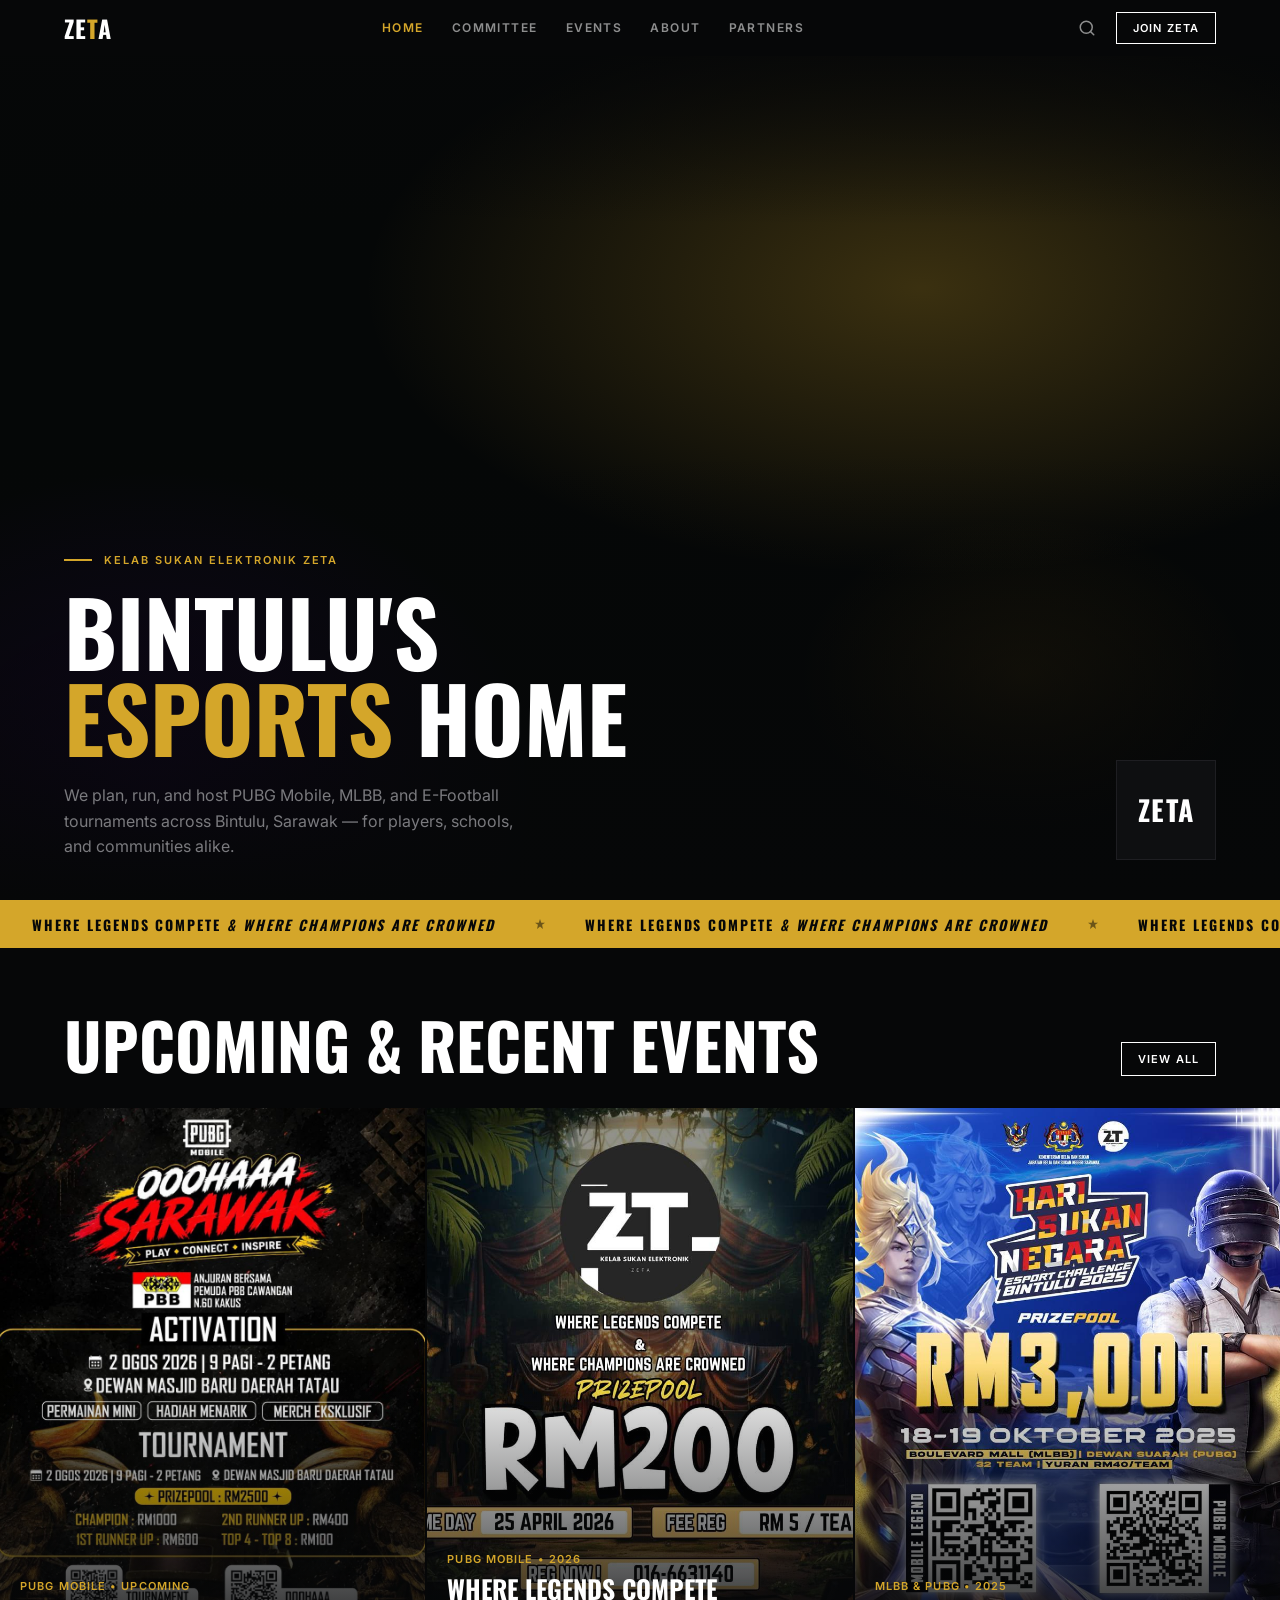
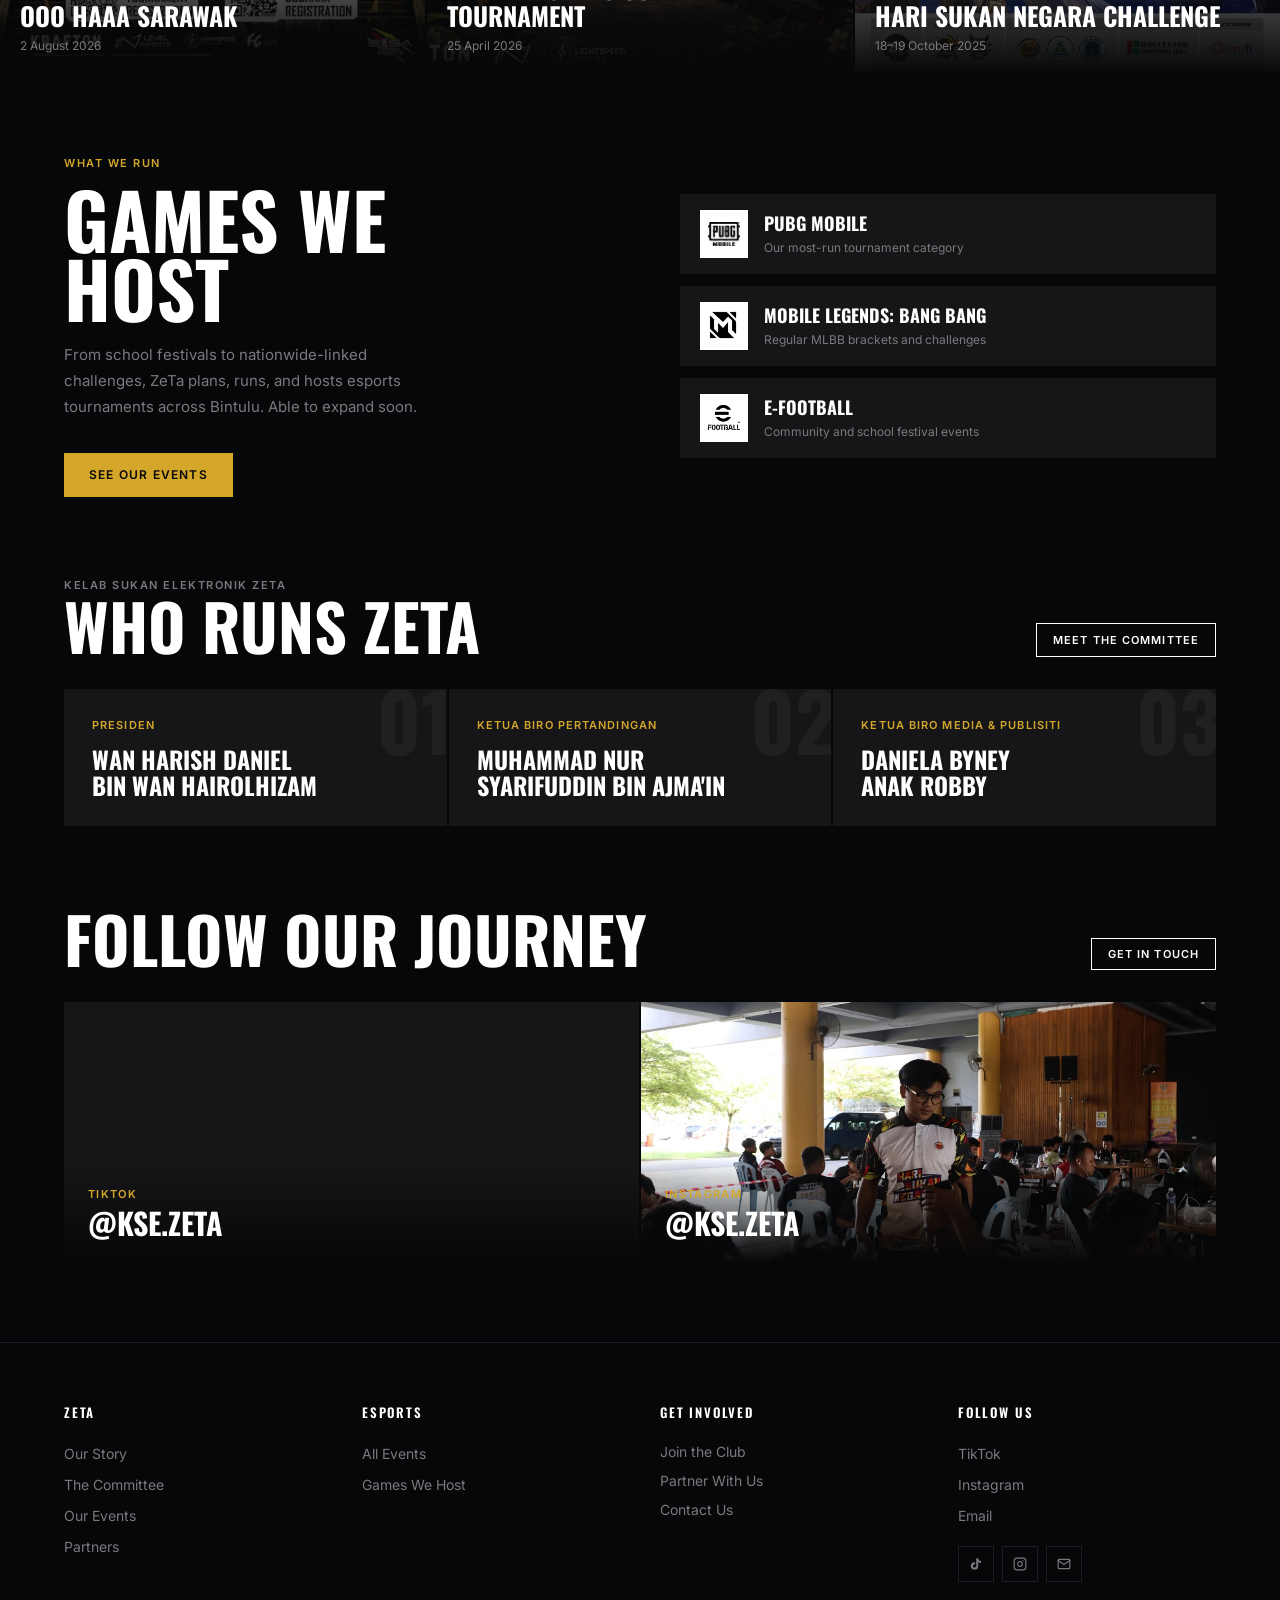
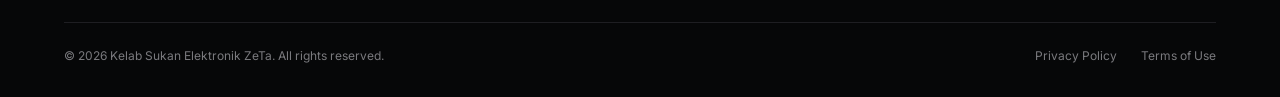
==== index.html @ 59dc7697 "Initial commit: ZeTa Esport static site" ====
<!DOCTYPE html>
<html lang="en">
<head>
  <meta charset="UTF-8">
  <meta name="viewport" content="width=device-width, initial-scale=1.0">
  <title>ZeTa Esport — Kelab Sukan Elektronik ZeTa</title>
  <meta name="description" content="Kelab Sukan Elektronik ZeTa (KSE ZeTa) — a Bintulu, Sarawak esports club organizing PUBG Mobile, MLBB, and E-Football tournaments for youth across the region.">
  <link rel="preconnect" href="https://fonts.googleapis.com">
  <link rel="preconnect" href="https://fonts.gstatic.com" crossorigin>
  <link href="https://fonts.googleapis.com/css2?family=Oswald:wght@400;500;600;700&family=Inter:wght@400;500;600&display=swap" rel="stylesheet">
  <link rel="stylesheet" href="css/global.css">
  <link rel="stylesheet" href="css/home.css">
  <link rel="icon" type="image/svg+xml" href="assets/favicon.svg">
</head>
<body>

  <!-- Mobile navigation -->
  <nav class="mobile-menu" aria-label="Mobile navigation">
    <a href="index.html">Home</a>
    <a href="committee.html">Committee</a>
    <a href="events.html">Events</a>
    <a href="about.html">About</a>
    <a href="partners.html">Partners</a>
  </nav>

  <!-- Navbar -->
  <header class="navbar" role="banner">
    <a href="index.html" class="navbar__logo">Ze<span class="accent">T</span>a</a>
    <nav class="navbar__nav" aria-label="Main navigation">
      <a href="index.html" class="active">Home</a>
      <a href="committee.html">Committee</a>
      <a href="events.html">Events</a>
      <a href="about.html">About</a>
      <a href="partners.html">Partners</a>
    </nav>
    <div class="navbar__actions">
      <button class="navbar__icon-btn" aria-label="Search">
        <svg width="18" height="18" viewBox="0 0 24 24" fill="none" stroke="currentColor" stroke-width="2" stroke-linecap="round" stroke-linejoin="round">
          <circle cx="11" cy="11" r="8"/><path d="m21 21-4.35-4.35"/>
        </svg>
      </button>
      <button type="button" class="btn btn-outline btn-sm js-contact-trigger">Join ZeTa</button>
    </div>
    <button class="navbar__burger" aria-label="Open menu" aria-expanded="false">
      <span></span><span></span><span></span>
    </button>
  </header>

  <main>

    <!-- ====== HERO ====== -->
    <section class="hero" aria-label="Hero">
      <video class="hero__bg-video" src="assets/Download.mp4" autoplay muted loop playsinline></video>
      <div class="hero__bg"></div>
      <div class="hero__overlay"></div>
      <div class="hero__content">
        <p class="hero__eyebrow">Kelab Sukan Elektronik ZeTa</p>
        <h1 class="hero__title">Bintulu's<br><span class="accent">Esports</span> Home</h1>
        <p class="hero__tagline">We plan, run, and host PUBG Mobile, MLBB, and E-Football tournaments across Bintulu, Sarawak &mdash; for players, schools, and communities alike.</p>
      </div>
      <div class="hero__badge">
        <span class="hero__badge-logo">Ze<span class="accent">T</span>a</span>
      </div>
    </section>

    <!-- ====== TICKER ====== -->
    <div class="ticker" role="marquee" aria-label="Club slogan">
      <div class="ticker__track-wrap">
        <div class="ticker__track">
          <span class="ticker__item">Where Legends Compete <span class="ticker__accent">&amp; Where Champions Are Crowned</span></span>
          <span class="ticker__sep" aria-hidden="true"><svg width="10" height="10" viewBox="0 0 12 12" fill="currentColor"><polygon points="6,0 7.5,4.5 12,4.5 8.5,7 9.5,12 6,9 2.5,12 3.5,7 0,4.5 4.5,4.5"/></svg></span>
          <span class="ticker__item">Where Legends Compete <span class="ticker__accent">&amp; Where Champions Are Crowned</span></span>
          <span class="ticker__sep" aria-hidden="true"><svg width="10" height="10" viewBox="0 0 12 12" fill="currentColor"><polygon points="6,0 7.5,4.5 12,4.5 8.5,7 9.5,12 6,9 2.5,12 3.5,7 0,4.5 4.5,4.5"/></svg></span>
          <span class="ticker__item">Where Legends Compete <span class="ticker__accent">&amp; Where Champions Are Crowned</span></span>
          <span class="ticker__sep" aria-hidden="true"><svg width="10" height="10" viewBox="0 0 12 12" fill="currentColor"><polygon points="6,0 7.5,4.5 12,4.5 8.5,7 9.5,12 6,9 2.5,12 3.5,7 0,4.5 4.5,4.5"/></svg></span>
          <span class="ticker__item">Where Legends Compete <span class="ticker__accent">&amp; Where Champions Are Crowned</span></span>
          <span class="ticker__sep" aria-hidden="true"><svg width="10" height="10" viewBox="0 0 12 12" fill="currentColor"><polygon points="6,0 7.5,4.5 12,4.5 8.5,7 9.5,12 6,9 2.5,12 3.5,7 0,4.5 4.5,4.5"/></svg></span>
        </div>
      </div>
    </div>

    <!-- ====== UPCOMING & RECENT EVENTS ====== -->
    <section class="events-spotlight" aria-labelledby="events-spotlight-heading">
      <div class="events-spotlight__header">
        <h2 class="heading-lg reveal" id="events-spotlight-heading">Upcoming &amp; Recent Events</h2>
        <a href="events.html" class="btn btn-outline btn-sm reveal" data-delay="0.1">View All</a>
      </div>
      <div class="events-spotlight__grid">

        <a class="event-spot-card" href="events.html#event-ooohaaa-sarawak">
          <div class="event-spot-card__bg" style="background-image: url('assets/poster-ooohaaa-sarawak.jpeg');"></div>
          <div class="event-spot-card__gradient"></div>
          <div class="event-spot-card__info">
            <p class="event-spot-card__tag">PUBG Mobile &bull; Upcoming</p>
            <p class="event-spot-card__title">OOO HAAA Sarawak</p>
            <p class="event-spot-card__date">2 August 2026</p>
          </div>
        </a>

        <a class="event-spot-card" href="events.html#event-pubg-2026-tournament">
          <div class="event-spot-card__bg" style="background-image: url('assets/poster-pubg-2026-tournament.jpeg');"></div>
          <div class="event-spot-card__gradient"></div>
          <div class="event-spot-card__info">
            <p class="event-spot-card__tag">PUBG Mobile &bull; 2026</p>
            <p class="event-spot-card__title">Where Legends Compete Tournament</p>
            <p class="event-spot-card__date">25 April 2026</p>
          </div>
        </a>

        <a class="event-spot-card" href="events.html#event-hari-sukan-negara-challenge">
          <div class="event-spot-card__bg" style="background-image: url('assets/poster-hari-sukan-negara-challenge.jpeg');"></div>
          <div class="event-spot-card__gradient"></div>
          <div class="event-spot-card__info">
            <p class="event-spot-card__tag">MLBB &amp; PUBG &bull; 2025</p>
            <p class="event-spot-card__title">Hari Sukan Negara Challenge</p>
            <p class="event-spot-card__date">18&ndash;19 October 2025</p>
          </div>
        </a>

      </div>
    </section>

    <!-- ====== GAMES WE HOST ====== -->
    <section class="games-section" aria-labelledby="games-heading">
      <div class="games-section__inner">
        <div>
          <p class="games-section__eyebrow reveal">What We Run</p>
          <h2 class="games-section__title reveal" id="games-heading" data-delay="0.1">Games We<br>Host</h2>
          <p class="games-section__desc reveal" data-delay="0.2">From school festivals to nationwide-linked challenges, ZeTa plans, runs, and hosts esports tournaments across Bintulu. Able to expand soon.</p>
          <a href="events.html" class="btn btn-gold reveal" data-delay="0.3">See Our Events</a>
        </div>
        <div class="games-section__cards reveal" data-delay="0.1">
          <div class="game-card">
            <div class="game-card__badge"><img class="game-card__badge-icon" src="assets/PUBG.png" alt="PUBG Mobile icon"></div>
            <div>
              <p class="game-card__name">PUBG Mobile</p>
              <p class="game-card__note">Our most-run tournament category</p>
            </div>
          </div>
          <div class="game-card">
            <div class="game-card__badge"><img class="game-card__badge-icon" src="assets/MLBB icon.png" alt="Mobile Legends: Bang Bang icon"></div>
            <div>
              <p class="game-card__name">Mobile Legends: Bang Bang</p>
              <p class="game-card__note">Regular MLBB brackets and challenges</p>
            </div>
          </div>
          <div class="game-card">
            <div class="game-card__badge"><img class="game-card__badge-icon" src="assets/E football icon.png" alt="E-Football icon"></div>
            <div>
              <p class="game-card__name">E-Football</p>
              <p class="game-card__note">Community and school festival events</p>
            </div>
          </div>
        </div>
      </div>
    </section>

    <!-- ====== COMMITTEE SPOTLIGHT ====== -->
    <section class="committee-spotlight" aria-labelledby="committee-spotlight-heading">
      <div class="committee-spotlight__header">
        <div>
          <p class="label reveal">Kelab Sukan Elektronik ZeTa</p>
          <h2 class="heading-lg reveal" id="committee-spotlight-heading" data-delay="0.1">Who Runs ZeTa</h2>
        </div>
        <a href="committee.html" class="btn btn-outline btn-sm reveal" data-delay="0.2">Meet the Committee</a>
      </div>
      <div class="committee-spotlight__grid">

        <div class="leader-card reveal">
          <span class="leader-card__ghost" aria-hidden="true">01</span>
          <p class="leader-card__role">Presiden</p>
          <p class="leader-card__name">Wan Harish Daniel<br>Bin Wan Hairolhizam</p>
        </div>

        <div class="leader-card reveal" data-delay="0.1">
          <span class="leader-card__ghost" aria-hidden="true">02</span>
          <p class="leader-card__role">Ketua Biro Pertandingan</p>
          <p class="leader-card__name">Muhammad Nur<br>Syarifuddin Bin Ajma'in</p>
        </div>

        <div class="leader-card reveal" data-delay="0.2">
          <span class="leader-card__ghost" aria-hidden="true">03</span>
          <p class="leader-card__role">Ketua Biro Media &amp; Publisiti</p>
          <p class="leader-card__name">Daniela Byney<br>Anak Robby</p>
        </div>

      </div>
    </section>

    <!-- ====== FOLLOW OUR JOURNEY ====== -->
    <section class="journey" aria-labelledby="journey-heading">
      <div class="journey__header">
        <h2 class="heading-lg reveal" id="journey-heading">Follow Our Journey</h2>
        <button type="button" class="btn btn-outline btn-sm reveal js-contact-trigger" data-delay="0.1">Get In Touch</button>
      </div>
      <div class="journey__grid">

        <a class="journey-card reveal" href="https://www.tiktok.com/@kse.zeta" target="_blank" rel="noopener">
          <video class="journey-card__bg" src="assets/Naruto Jago Community vid.mp4" autoplay muted loop playsinline></video>
          <div class="journey-card__info">
            <p class="journey-card__platform">TikTok</p>
            <p class="journey-card__handle">@kse.zeta</p>
          </div>
        </a>

        <a class="journey-card reveal" data-delay="0.1" href="https://www.instagram.com/kse.zeta/" target="_blank" rel="noopener">
          <div class="journey-card__bg" style="background-image: url('assets/HariSukanNegara.jpeg');"></div>
          <div class="journey-card__info">
            <p class="journey-card__platform">Instagram</p>
            <p class="journey-card__handle">@kse.zeta</p>
          </div>
        </a>

      </div>
    </section>

  </main>

  <!-- ====== FOOTER ====== -->
  <footer class="footer" role="contentinfo">
    <div class="footer__grid">
      <div class="footer__col">
        <p class="footer__col-title">ZeTa</p>
        <nav class="footer__links" aria-label="About ZeTa">
          <a href="about.html">Our Story</a>
          <a href="committee.html">The Committee</a>
          <a href="events.html">Our Events</a>
          <a href="partners.html">Partners</a>
        </nav>
      </div>
      <div class="footer__col">
        <p class="footer__col-title">Esports</p>
        <nav class="footer__links" aria-label="Esports">
          <a href="events.html">All Events</a>
          <a href="index.html#games-heading">Games We Host</a>
        </nav>
      </div>
      <div class="footer__col">
        <p class="footer__col-title">Get Involved</p>
        <nav class="footer__links" aria-label="Get involved">
          <button type="button" class="js-contact-trigger">Join the Club</button>
          <a href="partners.html">Partner With Us</a>
          <button type="button" class="js-contact-trigger">Contact Us</button>
        </nav>
      </div>
      <div class="footer__col">
        <p class="footer__col-title">Follow Us</p>
        <nav class="footer__links" aria-label="Social media">
          <a href="https://www.tiktok.com/@kse.zeta" target="_blank" rel="noopener">TikTok</a>
          <a href="https://www.instagram.com/kse.zeta/" target="_blank" rel="noopener">Instagram</a>
          <a href="https://mail.google.com/mail/?view=cm&amp;fs=1&amp;to=kelabsukanelektronikzeta@gmail.com" target="_blank" rel="noopener">Email</a>
        </nav>
        <div class="footer__social">
          <a href="https://www.tiktok.com/@kse.zeta" target="_blank" rel="noopener" aria-label="TikTok">
            <svg width="14" height="14" viewBox="0 0 24 24" fill="currentColor">
              <path d="M19.59 6.69a4.83 4.83 0 0 1-3.77-4.25V2h-3.45v13.67a2.89 2.89 0 0 1-2.88 2.5 2.89 2.89 0 0 1-2.89-2.89 2.89 2.89 0 0 1 2.89-2.89c.28 0 .54.04.79.1V9.01a6.33 6.33 0 0 0-.79-.05 6.34 6.34 0 0 0-6.34 6.34 6.34 6.34 0 0 0 6.34 6.34 6.34 6.34 0 0 0 6.33-6.34V8.69a8.27 8.27 0 0 0 4.83 1.56V6.79a4.84 4.84 0 0 1-1.06-.1z"/>
            </svg>
          </a>
          <a href="https://www.instagram.com/kse.zeta/" target="_blank" rel="noopener" aria-label="Instagram">
            <svg width="14" height="14" viewBox="0 0 24 24" fill="none" stroke="currentColor" stroke-width="2" stroke-linecap="round" stroke-linejoin="round">
              <rect x="2" y="2" width="20" height="20" rx="5"/><path d="M16 11.37A4 4 0 1 1 12.63 8 4 4 0 0 1 16 11.37z"/><line x1="17.5" y1="6.5" x2="17.51" y2="6.5"/>
            </svg>
          </a>
          <a href="https://mail.google.com/mail/?view=cm&amp;fs=1&amp;to=kelabsukanelektronikzeta@gmail.com" target="_blank" rel="noopener" aria-label="Email">
            <svg width="14" height="14" viewBox="0 0 24 24" fill="none" stroke="currentColor" stroke-width="2" stroke-linecap="round" stroke-linejoin="round">
              <rect x="2" y="4" width="20" height="16" rx="2"/><path d="m22 6-10 7L2 6"/>
            </svg>
          </a>
        </div>
      </div>
    </div>
    <div class="footer__bottom">
      <p class="footer__copy">&copy; <span id="footer-year"></span> Kelab Sukan Elektronik ZeTa. All rights reserved.</p>
      <nav class="footer__legal" aria-label="Legal">
        <a href="privacy-policy.html">Privacy Policy</a>
        <a href="terms-of-use.html">Terms of Use</a>
      </nav>
    </div>
  </footer>

  <!-- ====== CONTACT MODAL ====== -->
  <div class="contact-modal" id="contact-modal" aria-hidden="true">
    <div class="contact-modal__backdrop" data-contact-close></div>
    <div class="contact-modal__card" role="dialog" aria-modal="true" aria-labelledby="contact-modal-title">
      <button type="button" class="contact-modal__close" aria-label="Close" data-contact-close>&times;</button>
      <p class="label" id="contact-modal-title">Get In Touch</p>
      <h3 class="contact-modal__heading">Reach ZeTa Through</h3>
      <div class="contact-modal__options">
        <a class="contact-modal__option" href="https://www.instagram.com/kse.zeta/" target="_blank" rel="noopener">
          <span class="contact-modal__option-icon">
            <svg width="18" height="18" viewBox="0 0 24 24" fill="none" stroke="currentColor" stroke-width="2" stroke-linecap="round" stroke-linejoin="round"><rect x="2" y="2" width="20" height="20" rx="5"/><path d="M16 11.37A4 4 0 1 1 12.63 8 4 4 0 0 1 16 11.37z"/><line x1="17.5" y1="6.5" x2="17.51" y2="6.5"/></svg>
          </span>
          <span class="contact-modal__option-label">Instagram</span>
        </a>
        <a class="contact-modal__option" href="https://mail.google.com/mail/?view=cm&amp;fs=1&amp;to=kelabsukanelektronikzeta@gmail.com" target="_blank" rel="noopener">
          <span class="contact-modal__option-icon">
            <svg width="18" height="18" viewBox="0 0 24 24" fill="none" stroke="currentColor" stroke-width="2" stroke-linecap="round" stroke-linejoin="round"><rect x="2" y="4" width="20" height="16" rx="2"/><path d="m22 6-10 7L2 6"/></svg>
          </span>
          <span class="contact-modal__option-label">Gmail</span>
        </a>
        <a class="contact-modal__option" href="https://www.tiktok.com/@kse.zeta" target="_blank" rel="noopener">
          <span class="contact-modal__option-icon">
            <svg width="18" height="18" viewBox="0 0 24 24" fill="currentColor"><path d="M19.59 6.69a4.83 4.83 0 0 1-3.77-4.25V2h-3.45v13.67a2.89 2.89 0 0 1-2.88 2.5 2.89 2.89 0 0 1-2.89-2.89 2.89 2.89 0 0 1 2.89-2.89c.28 0 .54.04.79.1V9.01a6.33 6.33 0 0 0-.79-.05 6.34 6.34 0 0 0-6.34 6.34 6.34 6.34 0 0 0 6.34 6.34 6.34 6.34 0 0 0 6.33-6.34V8.69a8.27 8.27 0 0 0 4.83 1.56V6.79a4.84 4.84 0 0 1-1.06-.1z"/></svg>
          </span>
          <span class="contact-modal__option-label">TikTok</span>
        </a>
      </div>
    </div>
  </div>

  <script>
    document.getElementById('footer-year').textContent = new Date().getFullYear();
  </script>
  <script src="js/main.js"></script>
</body>
</html>
---- css/global.css ----
:root {
  --bg:      #060708;
  --surface: #0E0F11;
  --card:    #161618;
  --border:  #1E1E22;
  --gold:    #D4A62A;
  --gold-dark: #B8871E;
  --white:   #FFFFFF;
  --text:    #E8E8E8;
  --muted:   #7A7A7E;
  --nav-h:   5.6rem;
  --px:      clamp(2rem, 5vw, 8rem);
  --max-w:   160rem;
  --font-heading: 'Oswald', 'Arial Narrow', sans-serif;
  --font-body:    'Inter', Arial, sans-serif;
}

*, *::before, *::after { box-sizing: border-box; margin: 0; padding: 0; }

html {
  font-size: 10px;
  scroll-behavior: smooth;
  scrollbar-width: thin;
  scrollbar-color: var(--gold) var(--surface);
}

/* ── Scrollbar ── */
::-webkit-scrollbar { width: 1rem; height: 1rem; }
::-webkit-scrollbar-track { background: var(--surface); }
::-webkit-scrollbar-thumb {
  background: var(--gold);
  border: 3px solid var(--surface);
}
::-webkit-scrollbar-thumb:hover { background: var(--gold-dark); }
::-webkit-scrollbar-corner { background: var(--surface); }

body {
  background: var(--bg);
  color: var(--text);
  font-family: var(--font-body);
  font-size: 1.6rem;
  line-height: 1.5;
  -webkit-font-smoothing: antialiased;
  -moz-osx-font-smoothing: grayscale;
}

img, video {
  display: block;
  max-width: 100%;
  -webkit-user-select: none;
  user-select: none;
  -webkit-user-drag: none;
  -webkit-touch-callout: none;
}
a { color: inherit; text-decoration: none; }
ul, ol { list-style: none; }
button { cursor: pointer; border: none; background: none; font-family: inherit; color: inherit; }
svg { display: block; }

.container {
  width: 100%;
  max-width: var(--max-w);
  margin: 0 auto;
  padding: 0 var(--px);
}

/* ── Typography ── */
.heading-xl {
  font-family: var(--font-heading);
  font-weight: 700;
  font-size: clamp(5rem, 11vw, 14rem);
  line-height: 0.9;
  text-transform: uppercase;
  letter-spacing: -0.01em;
  color: var(--white);
}
.heading-lg {
  font-family: var(--font-heading);
  font-weight: 700;
  font-size: clamp(3.2rem, 5.5vw, 6.4rem);
  line-height: 1;
  text-transform: uppercase;
  color: var(--white);
}
.heading-md {
  font-family: var(--font-heading);
  font-weight: 600;
  font-size: clamp(2.4rem, 3.5vw, 4rem);
  line-height: 1.1;
  text-transform: uppercase;
  color: var(--white);
}
.label {
  font-size: 1.1rem;
  font-weight: 600;
  letter-spacing: 0.14em;
  text-transform: uppercase;
  color: var(--muted);
}
.body-text {
  font-size: 1.5rem;
  line-height: 1.75;
  color: var(--muted);
}

/* ── Buttons ── */
.btn {
  display: inline-flex;
  align-items: center;
  gap: 0.8rem;
  padding: 1.2rem 2.4rem;
  font-family: var(--font-body);
  font-weight: 600;
  font-size: 1.2rem;
  letter-spacing: 0.1em;
  text-transform: uppercase;
  cursor: pointer;
  transition: background 0.2s, color 0.2s, border-color 0.2s;
  white-space: nowrap;
  border: 1px solid transparent;
}
.btn-gold {
  background: var(--gold);
  color: var(--bg);
  border-color: var(--gold);
}
.btn-gold:hover { background: var(--gold-dark); border-color: var(--gold-dark); }
.btn-outline {
  background: transparent;
  color: var(--white);
  border-color: var(--white);
}
.btn-outline:hover { background: var(--white); color: var(--bg); }
.btn-sm { padding: 0.8rem 1.6rem; font-size: 1.1rem; }

/* ── Navbar ── */
.navbar {
  position: fixed;
  top: 0; left: 0; right: 0;
  height: var(--nav-h);
  z-index: 1000;
  background: var(--bg);
  display: flex;
  align-items: center;
  padding: 0 var(--px);
  gap: 3.2rem;
  transition: border-bottom 0.3s;
}
.navbar.scrolled { border-bottom: 1px solid var(--border); }

.navbar__logo {
  font-family: var(--font-heading);
  font-weight: 700;
  font-size: 2.4rem;
  text-transform: uppercase;
  letter-spacing: 0.04em;
  color: var(--white);
  flex-shrink: 0;
}
.navbar__logo .accent { color: var(--gold); }

.navbar__nav {
  display: flex;
  align-items: center;
  gap: 2.8rem;
  margin: 0 auto;
}
.navbar__nav a {
  font-size: 1.2rem;
  font-weight: 600;
  letter-spacing: 0.12em;
  text-transform: uppercase;
  color: var(--text);
  opacity: 0.6;
  transition: opacity 0.2s, color 0.2s;
}
.navbar__nav a:hover,
.navbar__nav a.active { opacity: 1; color: var(--gold); }

.navbar__actions {
  display: flex;
  align-items: center;
  gap: 1.6rem;
  flex-shrink: 0;
}
.navbar__icon-btn {
  display: flex;
  align-items: center;
  justify-content: center;
  color: var(--text);
  opacity: 0.6;
  transition: opacity 0.2s;
  padding: 0.4rem;
}
.navbar__icon-btn:hover { opacity: 1; }

.navbar__burger {
  display: none;
  flex-direction: column;
  gap: 0.5rem;
  padding: 0.4rem;
  margin-left: auto;
}
.navbar__burger span {
  display: block;
  width: 2.2rem;
  height: 2px;
  background: var(--white);
  transition: transform 0.3s, opacity 0.3s;
}
.navbar__burger.open span:nth-child(1) { transform: translateY(7px) rotate(45deg); }
.navbar__burger.open span:nth-child(2) { opacity: 0; }
.navbar__burger.open span:nth-child(3) { transform: translateY(-7px) rotate(-45deg); }

/* Mobile menu */
.mobile-menu {
  display: none;
  position: fixed;
  top: var(--nav-h); left: 0; right: 0; bottom: 0;
  background: var(--bg);
  z-index: 999;
  padding: 4rem var(--px);
  flex-direction: column;
  overflow-y: auto;
}
.mobile-menu.open { display: flex; }
.mobile-menu a {
  font-family: var(--font-heading);
  font-weight: 700;
  font-size: 3.6rem;
  text-transform: uppercase;
  color: var(--white);
  border-bottom: 1px solid var(--border);
  padding: 2rem 0;
  transition: color 0.2s;
}
.mobile-menu a:hover { color: var(--gold); }

/* ── Footer ── */
.footer {
  background: var(--bg);
  border-top: 1px solid var(--border);
  padding: 6rem var(--px) 3.2rem;
}
.footer__grid {
  display: grid;
  grid-template-columns: repeat(4, 1fr);
  gap: 4rem;
  margin-bottom: 4rem;
}
.footer__col-title {
  font-family: var(--font-heading);
  font-weight: 600;
  font-size: 1.3rem;
  letter-spacing: 0.14em;
  text-transform: uppercase;
  color: var(--white);
  margin-bottom: 2rem;
}
.footer__links {
  display: flex;
  flex-direction: column;
  gap: 1rem;
}
.footer__links a,
.footer__links button.js-contact-trigger {
  font-size: 1.4rem;
  color: var(--muted);
  text-align: left;
  transition: color 0.2s;
}
.footer__links a:hover,
.footer__links button.js-contact-trigger:hover { color: var(--gold); }
.footer__social {
  display: flex;
  flex-wrap: wrap;
  gap: 0.8rem;
  margin-top: 2rem;
}
.footer__social a {
  display: flex;
  align-items: center;
  justify-content: center;
  width: 3.6rem;
  height: 3.6rem;
  border: 1px solid var(--border);
  color: var(--muted);
  transition: border-color 0.2s, color 0.2s;
}
.footer__social a:hover { border-color: var(--gold); color: var(--gold); }
.footer__bottom {
  border-top: 1px solid var(--border);
  padding-top: 2.4rem;
  display: flex;
  align-items: center;
  justify-content: space-between;
  flex-wrap: wrap;
  gap: 1.6rem;
}
.footer__copy { font-size: 1.2rem; color: var(--muted); }
.footer__legal { display: flex; gap: 2.4rem; }
.footer__legal a {
  font-size: 1.2rem;
  color: var(--muted);
  transition: color 0.2s;
}
.footer__legal a:hover { color: var(--text); }

/* ── Contact modal ── */
.contact-modal {
  position: fixed;
  inset: 0;
  z-index: 2000;
  display: flex;
  align-items: center;
  justify-content: center;
  opacity: 0;
  pointer-events: none;
  transition: opacity 0.25s ease;
}
.contact-modal.open { opacity: 1; pointer-events: auto; }
.contact-modal__backdrop {
  position: absolute;
  inset: 0;
  background: rgba(6, 7, 8, 0.85);
}
.contact-modal__card {
  position: relative;
  background: var(--card);
  border: 1px solid var(--border);
  padding: 4rem 3.2rem 3.2rem;
  width: min(44rem, 90vw);
  transform: translateY(1.6rem);
  transition: transform 0.25s ease;
}
.contact-modal.open .contact-modal__card { transform: translateY(0); }
.contact-modal__close {
  position: absolute;
  top: 1.2rem;
  right: 1.2rem;
  width: 3.6rem;
  height: 3.6rem;
  display: flex;
  align-items: center;
  justify-content: center;
  font-size: 2.6rem;
  line-height: 1;
  color: var(--muted);
  transition: color 0.2s;
}
.contact-modal__close:hover { color: var(--white); }
.contact-modal__heading {
  font-family: var(--font-heading);
  font-weight: 700;
  font-size: 2.8rem;
  text-transform: uppercase;
  color: var(--white);
  margin: 0.8rem 0 2.4rem;
}
.contact-modal__options {
  display: flex;
  flex-direction: column;
  gap: 1.2rem;
}
.contact-modal__option {
  display: flex;
  align-items: center;
  gap: 1.6rem;
  padding: 1.6rem 2rem;
  border: 1px solid var(--border);
  color: var(--text);
  transition: border-color 0.2s, color 0.2s;
}
.contact-modal__option:hover { border-color: var(--gold); color: var(--gold); }
.contact-modal__option-icon {
  display: flex;
  align-items: center;
  justify-content: center;
  width: 3.6rem;
  height: 3.6rem;
  border: 1px solid var(--border);
  flex-shrink: 0;
  color: inherit;
}
.contact-modal__option-label {
  font-family: var(--font-heading);
  font-weight: 600;
  font-size: 1.5rem;
  letter-spacing: 0.06em;
  text-transform: uppercase;
}

/* ── Poster lightbox ── */
.js-lightbox { cursor: zoom-in; }
.lightbox {
  position: fixed;
  inset: 0;
  z-index: 2100;
  display: flex;
  align-items: center;
  justify-content: center;
  opacity: 0;
  pointer-events: none;
  padding: 4rem;
  transition: opacity 0.25s ease;
}
.lightbox.open { opacity: 1; pointer-events: auto; }
.lightbox__backdrop {
  position: absolute;
  inset: 0;
  background: rgba(6, 7, 8, 0.92);
}
.lightbox__content {
  position: relative;
  max-width: 90vw;
  max-height: 90vh;
  display: flex;
}
.lightbox__image {
  max-width: 90vw;
  max-height: 90vh;
  object-fit: contain;
  display: block;
}
.lightbox__video {
  max-width: 90vw;
  max-height: 90vh;
  display: none;
}
.lightbox.lightbox--video .lightbox__image { display: none; }
.lightbox.lightbox--video .lightbox__video { display: block; }
.lightbox__close {
  position: absolute;
  top: 1.2rem;
  right: 1.2rem;
  width: 4rem;
  height: 4rem;
  display: flex;
  align-items: center;
  justify-content: center;
  font-size: 2.8rem;
  line-height: 1;
  color: var(--white);
  background: var(--bg);
  border: 1px solid var(--border);
  transition: color 0.2s, border-color 0.2s;
}
.lightbox__close:hover { color: var(--gold); border-color: var(--gold); }

/* ── Scroll reveal ── */
.reveal {
  opacity: 0;
  transform: translateY(2.4rem);
  transition: opacity 0.7s ease, transform 0.7s ease;
}
.reveal.visible { opacity: 1; transform: none; }

/* ── Utilities ── */
.section-pad { padding: 8rem 0; }

/* ── Responsive ── */
@media (max-width: 767px) {
  .navbar__nav,
  .navbar__actions .btn,
  .navbar__icon-btn { display: none; }
  .navbar__burger { display: flex; }
  .footer__grid { grid-template-columns: repeat(2, 1fr); gap: 3.2rem; }
}
---- css/home.css ----
/* ── Hero ── */
.hero {
  position: relative;
  height: 100svh;
  min-height: 56rem;
  overflow: hidden;
}
.hero__bg-video {
  position: absolute;
  inset: 0;
  width: 100%;
  height: 100%;
  object-fit: cover;
  z-index: -1;
}
.hero__bg {
  position: absolute;
  inset: 0;
  background:
    radial-gradient(ellipse 75% 55% at 72% 32%, rgba(212, 166, 42, 0.26) 0%, transparent 58%),
    radial-gradient(ellipse 55% 65% at 12% 88%, rgba(90, 0, 200, 0.16) 0%, transparent 55%),
    radial-gradient(ellipse 35% 35% at 80% 75%, rgba(180, 130, 20, 0.12) 0%, transparent 50%),
    rgba(6, 7, 8, 0.6);
  z-index: 0;
}
.hero__overlay {
  position: absolute;
  inset: 0;
  background:
    linear-gradient(to top, #060708 0%, transparent 50%),
    linear-gradient(to bottom, #060708 0%, transparent 25%);
  z-index: 1;
}
.hero__content {
  position: absolute;
  bottom: 4rem;
  left: var(--px);
  z-index: 3;
  max-width: 70rem;
  padding-right: 13rem;
}
.hero__eyebrow {
  display: flex;
  align-items: center;
  gap: 1.2rem;
  font-size: 1.1rem;
  font-weight: 600;
  letter-spacing: 0.18em;
  text-transform: uppercase;
  color: var(--gold);
  margin-bottom: 2rem;
}
.hero__eyebrow::before {
  content: '';
  display: block;
  width: 2.8rem;
  height: 2px;
  background: var(--gold);
  flex-shrink: 0;
}
.hero__title {
  font-family: var(--font-heading);
  font-weight: 700;
  font-size: clamp(4.5rem, 8vw, 9rem);
  line-height: 0.95;
  text-transform: uppercase;
  color: var(--white);
  margin-bottom: 2.4rem;
}
.hero__title .accent { color: var(--gold); }
.hero__tagline {
  font-size: 1.6rem;
  line-height: 1.6;
  color: var(--muted);
  max-width: 48rem;
}
.hero__badge {
  position: absolute;
  bottom: 4rem;
  right: var(--px);
  z-index: 2;
  display: flex;
  align-items: center;
  justify-content: center;
  width: 10rem;
  height: 10rem;
  border: 1px solid var(--border);
  background: var(--surface);
}
.hero__badge-logo {
  font-family: var(--font-heading);
  font-weight: 700;
  font-size: 2.8rem;
  text-transform: uppercase;
  color: var(--white);
  letter-spacing: 0.04em;
}

/* ── Ticker ── */
.ticker {
  background: var(--gold);
  overflow: hidden;
  height: 4.8rem;
}
.ticker__track-wrap {
  width: 100%;
  overflow: hidden;
  display: flex;
  align-items: center;
  height: 100%;
}
.ticker__track {
  display: flex;
  align-items: center;
  gap: 0;
  width: max-content;
  animation: ticker-scroll 32s linear infinite;
}
@media (prefers-reduced-motion: reduce) {
  .ticker__track { animation: none; }
}
.ticker__item {
  font-family: var(--font-heading);
  font-weight: 700;
  font-size: 1.4rem;
  letter-spacing: 0.14em;
  text-transform: uppercase;
  color: var(--bg);
  white-space: nowrap;
  padding: 0 3.2rem;
}
.ticker__accent { color: var(--bg); font-style: italic; }
.ticker__sep {
  display: flex;
  align-items: center;
  color: var(--bg);
  opacity: 0.5;
  flex-shrink: 0;
  padding: 0 0.8rem;
}
@keyframes ticker-scroll {
  0%   { transform: translateX(0); }
  100% { transform: translateX(-50%); }
}

/* ── Events spotlight ── */
.events-spotlight { padding-top: 6.4rem; }
.events-spotlight__header {
  display: flex;
  align-items: flex-end;
  justify-content: space-between;
  padding: 0 var(--px);
  margin-bottom: 3.2rem;
}
.events-spotlight__grid {
  display: grid;
  grid-template-columns: repeat(3, 1fr);
  gap: 2px;
}
.event-spot-card {
  position: relative;
  aspect-ratio: 3 / 4;
  overflow: hidden;
  background: var(--card);
  cursor: pointer;
}
.event-spot-card__bg {
  position: absolute;
  inset: 0;
  background-size: cover;
  background-position: center top;
  transition: transform 0.5s ease;
}
.event-spot-card:hover .event-spot-card__bg { transform: scale(1.05); }
.event-spot-card__gradient {
  position: absolute;
  inset: 0;
  background: linear-gradient(to top, #060708 0%, transparent 55%);
  z-index: 1;
}
.event-spot-card__info {
  position: absolute;
  bottom: 0; left: 0; right: 0;
  padding: 2.4rem 2rem 2rem;
  z-index: 2;
}
.event-spot-card__tag {
  font-size: 1.1rem;
  font-weight: 600;
  letter-spacing: 0.1em;
  text-transform: uppercase;
  color: var(--gold);
  margin-bottom: 0.8rem;
}
.event-spot-card__title {
  font-family: var(--font-heading);
  font-weight: 700;
  font-size: clamp(1.8rem, 2vw, 2.6rem);
  text-transform: uppercase;
  color: var(--white);
  line-height: 1.05;
}
.event-spot-card__date {
  font-size: 1.2rem;
  color: var(--muted);
  margin-top: 0.8rem;
}

/* ── Games we host ── */
.games-section { padding: 8rem 0; }
.games-section__inner {
  display: grid;
  grid-template-columns: 1fr 1fr;
  gap: 8rem;
  align-items: center;
  padding: 0 var(--px);
}
.games-section__eyebrow {
  font-size: 1.1rem;
  font-weight: 600;
  letter-spacing: 0.14em;
  text-transform: uppercase;
  color: var(--gold);
  margin-bottom: 1.2rem;
}
.games-section__title {
  font-family: var(--font-heading);
  font-weight: 700;
  font-size: clamp(4rem, 6vw, 8rem);
  text-transform: uppercase;
  line-height: 0.9;
  color: var(--white);
  margin-bottom: 2rem;
}
.games-section__desc {
  font-size: 1.5rem;
  line-height: 1.75;
  color: var(--muted);
  max-width: 38rem;
  margin-bottom: 3.2rem;
}
.games-section__cards { display: flex; flex-direction: column; gap: 1.2rem; }
.game-card {
  display: flex;
  align-items: center;
  gap: 1.6rem;
  background: var(--card);
  padding: 1.6rem 2rem;
  transition: background 0.2s;
}
.game-card:hover { background: #202024; }
.game-card__badge {
  width: 4.8rem;
  height: 4.8rem;
  flex-shrink: 0;
  display: flex;
  align-items: center;
  justify-content: center;
  background: var(--white);
  padding: 0.8rem;
}
.game-card__badge-icon {
  width: 100%;
  height: 100%;
  object-fit: contain;
}
.game-card__name {
  font-family: var(--font-heading);
  font-weight: 700;
  font-size: 1.8rem;
  text-transform: uppercase;
  color: var(--white);
}
.game-card__note {
  font-size: 1.2rem;
  color: var(--muted);
  margin-top: 0.2rem;
}

/* ── Committee spotlight ── */
.committee-spotlight { padding: 0 0 8rem; }
.committee-spotlight__header {
  display: flex;
  align-items: flex-end;
  justify-content: space-between;
  padding: 0 var(--px);
  margin-bottom: 3.2rem;
}
.committee-spotlight__grid {
  display: grid;
  grid-template-columns: repeat(3, 1fr);
  gap: 2px;
  padding: 0 var(--px);
}
.leader-card {
  background: var(--card);
  padding: 2.8rem;
  position: relative;
  overflow: hidden;
}
.leader-card__ghost {
  position: absolute;
  top: -1rem; right: -0.5rem;
  font-family: var(--font-heading);
  font-weight: 700;
  font-size: 8rem;
  line-height: 1;
  color: var(--white);
  opacity: 0.04;
  pointer-events: none;
  user-select: none;
}
.leader-card__role {
  font-size: 1.1rem;
  font-weight: 600;
  letter-spacing: 0.1em;
  text-transform: uppercase;
  color: var(--gold);
  margin-bottom: 1.2rem;
  position: relative;
}
.leader-card__name {
  font-family: var(--font-heading);
  font-weight: 700;
  font-size: clamp(1.8rem, 2vw, 2.4rem);
  text-transform: uppercase;
  color: var(--white);
  line-height: 1.1;
  position: relative;
}

/* ── Follow our journey ── */
.journey { padding: 0 0 8rem; }
.journey__header {
  display: flex;
  align-items: flex-end;
  justify-content: space-between;
  padding: 0 var(--px);
  margin-bottom: 3.2rem;
}
.journey__grid {
  display: grid;
  grid-template-columns: repeat(2, 1fr);
  gap: 2px;
  padding: 0 var(--px);
}
.journey-card {
  position: relative;
  overflow: hidden;
  cursor: pointer;
  background: var(--card);
  min-height: 26rem;
  display: flex;
  align-items: flex-end;
}
.journey-card__bg {
  position: absolute;
  inset: 0;
  width: 100%;
  height: 100%;
  object-fit: cover;
  background-size: cover;
  background-position: center;
  transition: transform 0.5s ease;
}
.journey-card:hover .journey-card__bg { transform: scale(1.04); }
.journey-card__info {
  position: relative;
  z-index: 2;
  padding: 2.4rem;
  background: linear-gradient(to top, #060708 0%, transparent 100%);
  width: 100%;
}
.journey-card__platform {
  font-size: 1.1rem;
  font-weight: 600;
  letter-spacing: 0.12em;
  text-transform: uppercase;
  color: var(--gold);
  margin-bottom: 0.4rem;
}
.journey-card__handle {
  font-family: var(--font-heading);
  font-weight: 700;
  font-size: clamp(2rem, 2.4vw, 3rem);
  text-transform: uppercase;
  color: var(--white);
  line-height: 1.05;
}

/* ── Responsive ── */
@media (max-width: 1023px) {
  .games-section__inner { grid-template-columns: 1fr; gap: 4rem; }
}
@media (max-width: 767px) {
  .hero__content { bottom: 12rem; padding-right: 4rem; }
  .hero__badge { width: 7rem; height: 7rem; bottom: 2rem; }
  .hero__badge-logo { font-size: 2rem; }

  .events-spotlight__grid,
  .committee-spotlight__grid {
    display: flex;
    overflow-x: auto;
    scroll-snap-type: x mandatory;
    -webkit-overflow-scrolling: touch;
    gap: 2px;
  }
  .event-spot-card { flex: 0 0 65vw; scroll-snap-align: start; aspect-ratio: 3 / 4; }
  .leader-card { flex: 0 0 75vw; scroll-snap-align: start; }
  .journey__grid { grid-template-columns: 1fr; }
}
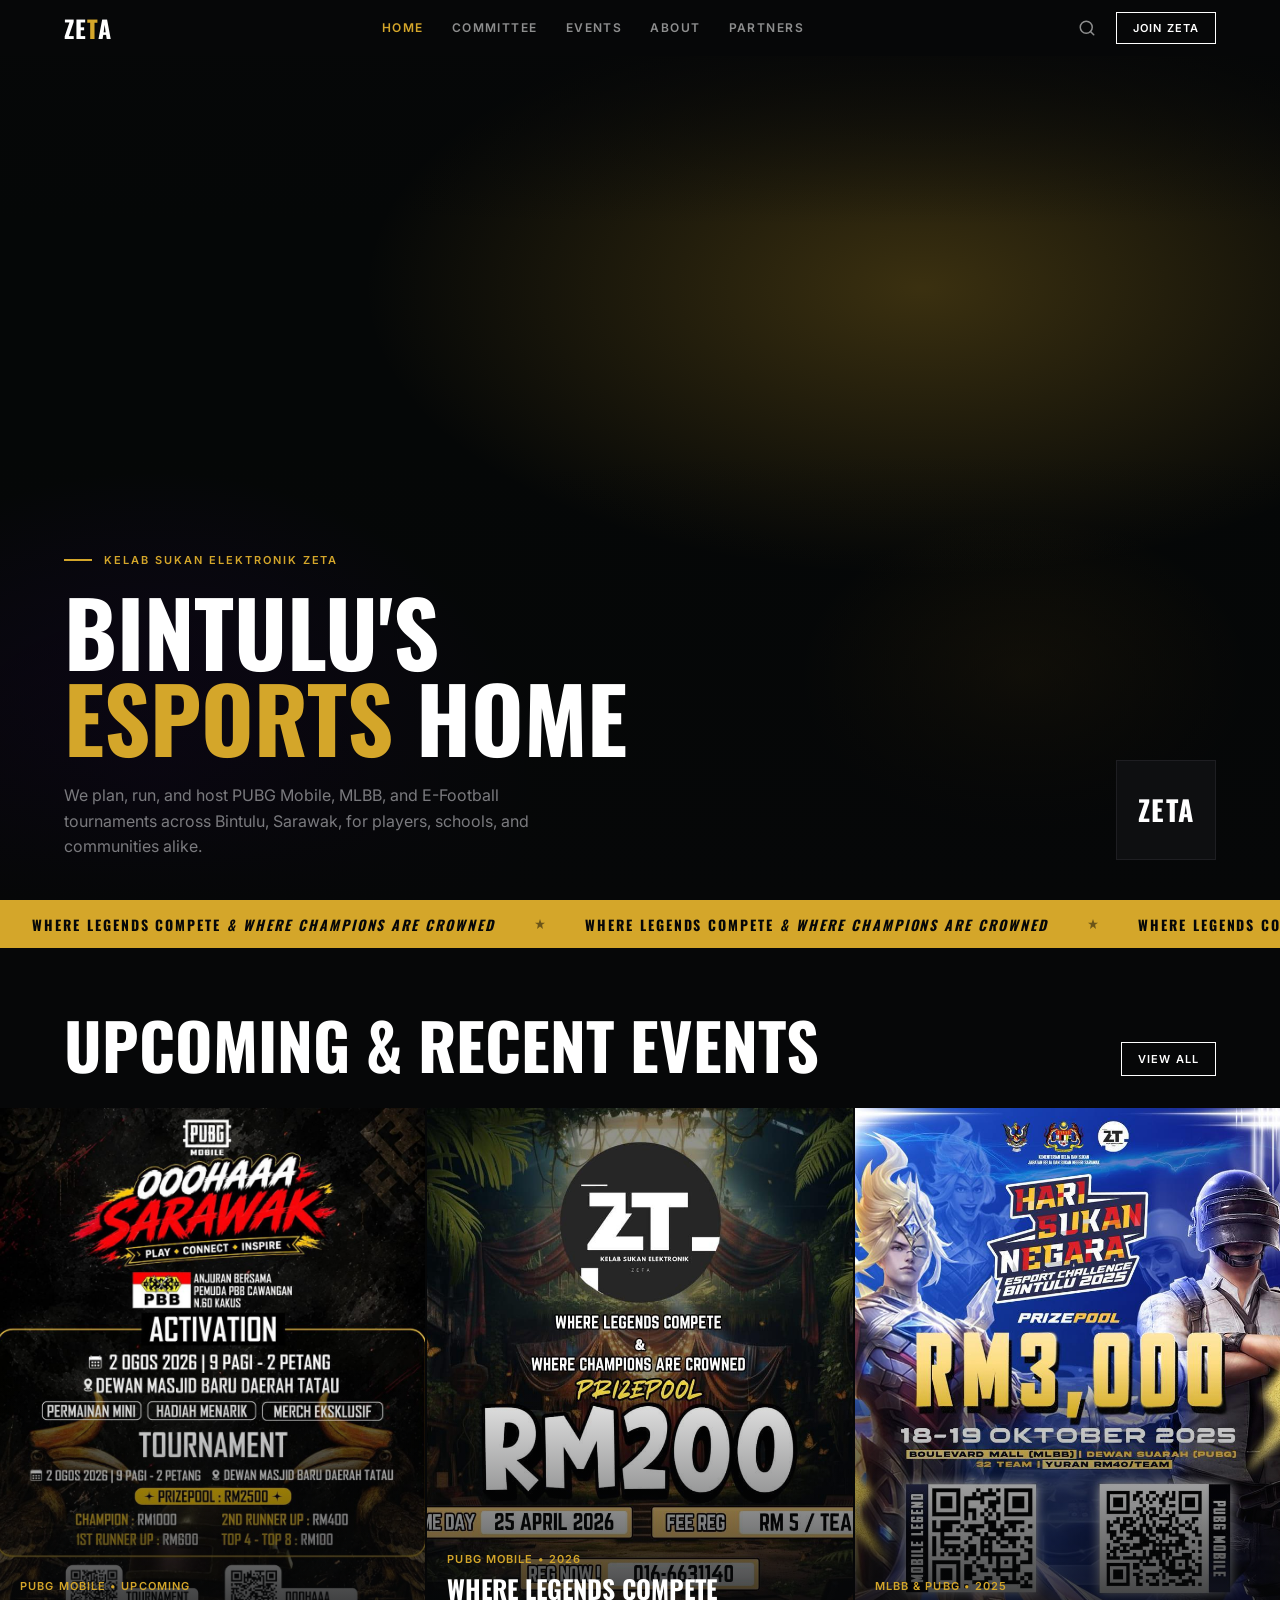
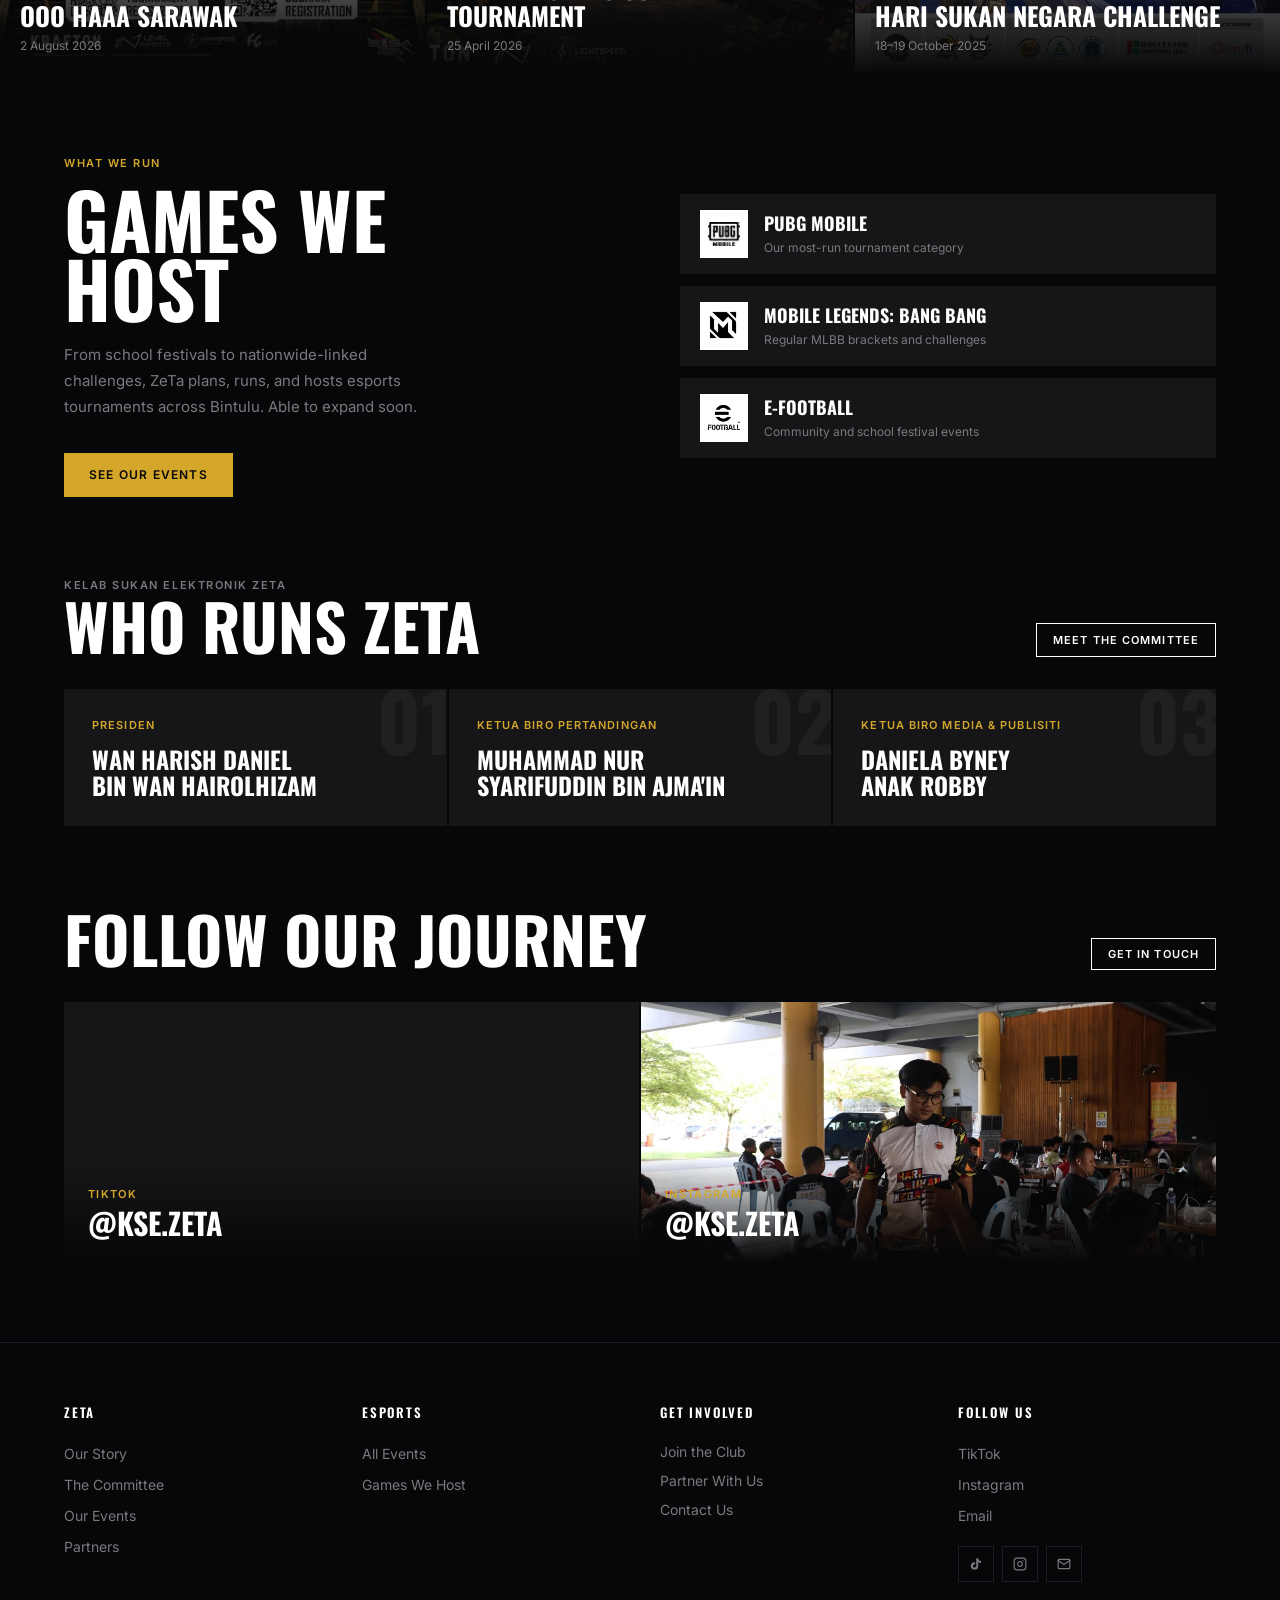
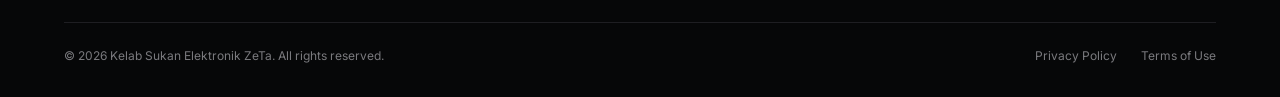
==== commit 621ef5ae: "Shrink mobile nav menu to a compact panel, remove remaining em-dashes" ====
--- a/index.html
+++ b/index.html
@@ -3,8 +3,8 @@
 <head>
   <meta charset="UTF-8">
   <meta name="viewport" content="width=device-width, initial-scale=1.0">
-  <title>ZeTa Esport — Kelab Sukan Elektronik ZeTa</title>
-  <meta name="description" content="Kelab Sukan Elektronik ZeTa (KSE ZeTa) — a Bintulu, Sarawak esports club organizing PUBG Mobile, MLBB, and E-Football tournaments for youth across the region.">
+  <title>ZeTa Esport - Kelab Sukan Elektronik ZeTa</title>
+  <meta name="description" content="Kelab Sukan Elektronik ZeTa (KSE ZeTa), a Bintulu, Sarawak esports club organizing PUBG Mobile, MLBB, and E-Football tournaments for youth across the region.">
   <link rel="preconnect" href="https://fonts.googleapis.com">
   <link rel="preconnect" href="https://fonts.gstatic.com" crossorigin>
   <link href="https://fonts.googleapis.com/css2?family=Oswald:wght@400;500;600;700&family=Inter:wght@400;500;600&display=swap" rel="stylesheet">
@@ -56,7 +56,7 @@
       <div class="hero__content">
         <p class="hero__eyebrow">Kelab Sukan Elektronik ZeTa</p>
         <h1 class="hero__title">Bintulu's<br><span class="accent">Esports</span> Home</h1>
-        <p class="hero__tagline">We plan, run, and host PUBG Mobile, MLBB, and E-Football tournaments across Bintulu, Sarawak &mdash; for players, schools, and communities alike.</p>
+        <p class="hero__tagline">We plan, run, and host PUBG Mobile, MLBB, and E-Football tournaments across Bintulu, Sarawak, for players, schools, and communities alike.</p>
       </div>
       <div class="hero__badge">
         <span class="hero__badge-logo">Ze<span class="accent">T</span>a</span>
--- a/css/global.css
+++ b/css/global.css
@@ -216,10 +216,12 @@
 .mobile-menu {
   display: none;
   position: fixed;
-  top: var(--nav-h); left: 0; right: 0; bottom: 0;
+  top: var(--nav-h); left: 0; right: 0;
+  max-height: calc(100vh - var(--nav-h));
   background: var(--bg);
+  box-shadow: 0 1rem 2rem rgba(0, 0, 0, 0.4);
   z-index: 999;
-  padding: 4rem var(--px);
+  padding: 1.5rem var(--px);
   flex-direction: column;
   overflow-y: auto;
 }
@@ -227,11 +229,11 @@
 .mobile-menu a {
   font-family: var(--font-heading);
   font-weight: 700;
-  font-size: 3.6rem;
+  font-size: 1.8rem;
   text-transform: uppercase;
   color: var(--white);
   border-bottom: 1px solid var(--border);
-  padding: 2rem 0;
+  padding: 1.2rem 0;
   transition: color 0.2s;
 }
 .mobile-menu a:hover { color: var(--gold); }
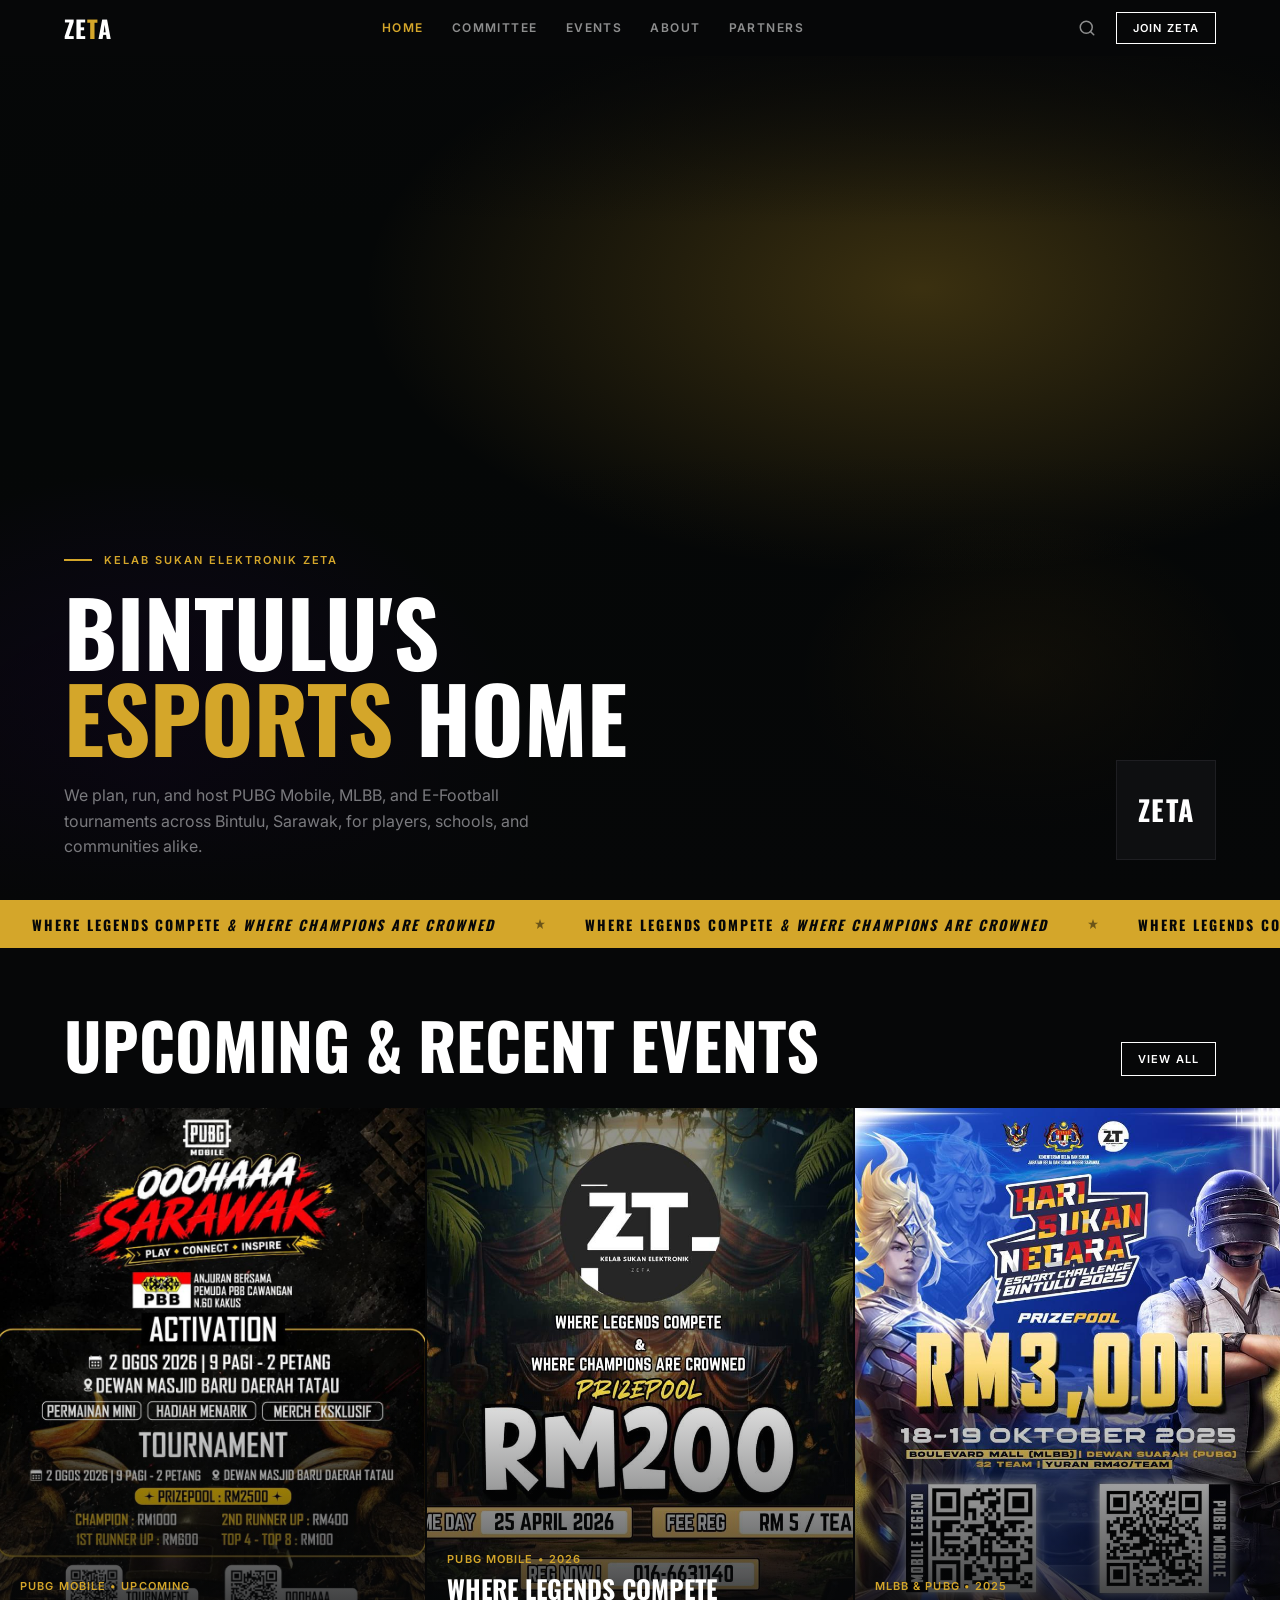
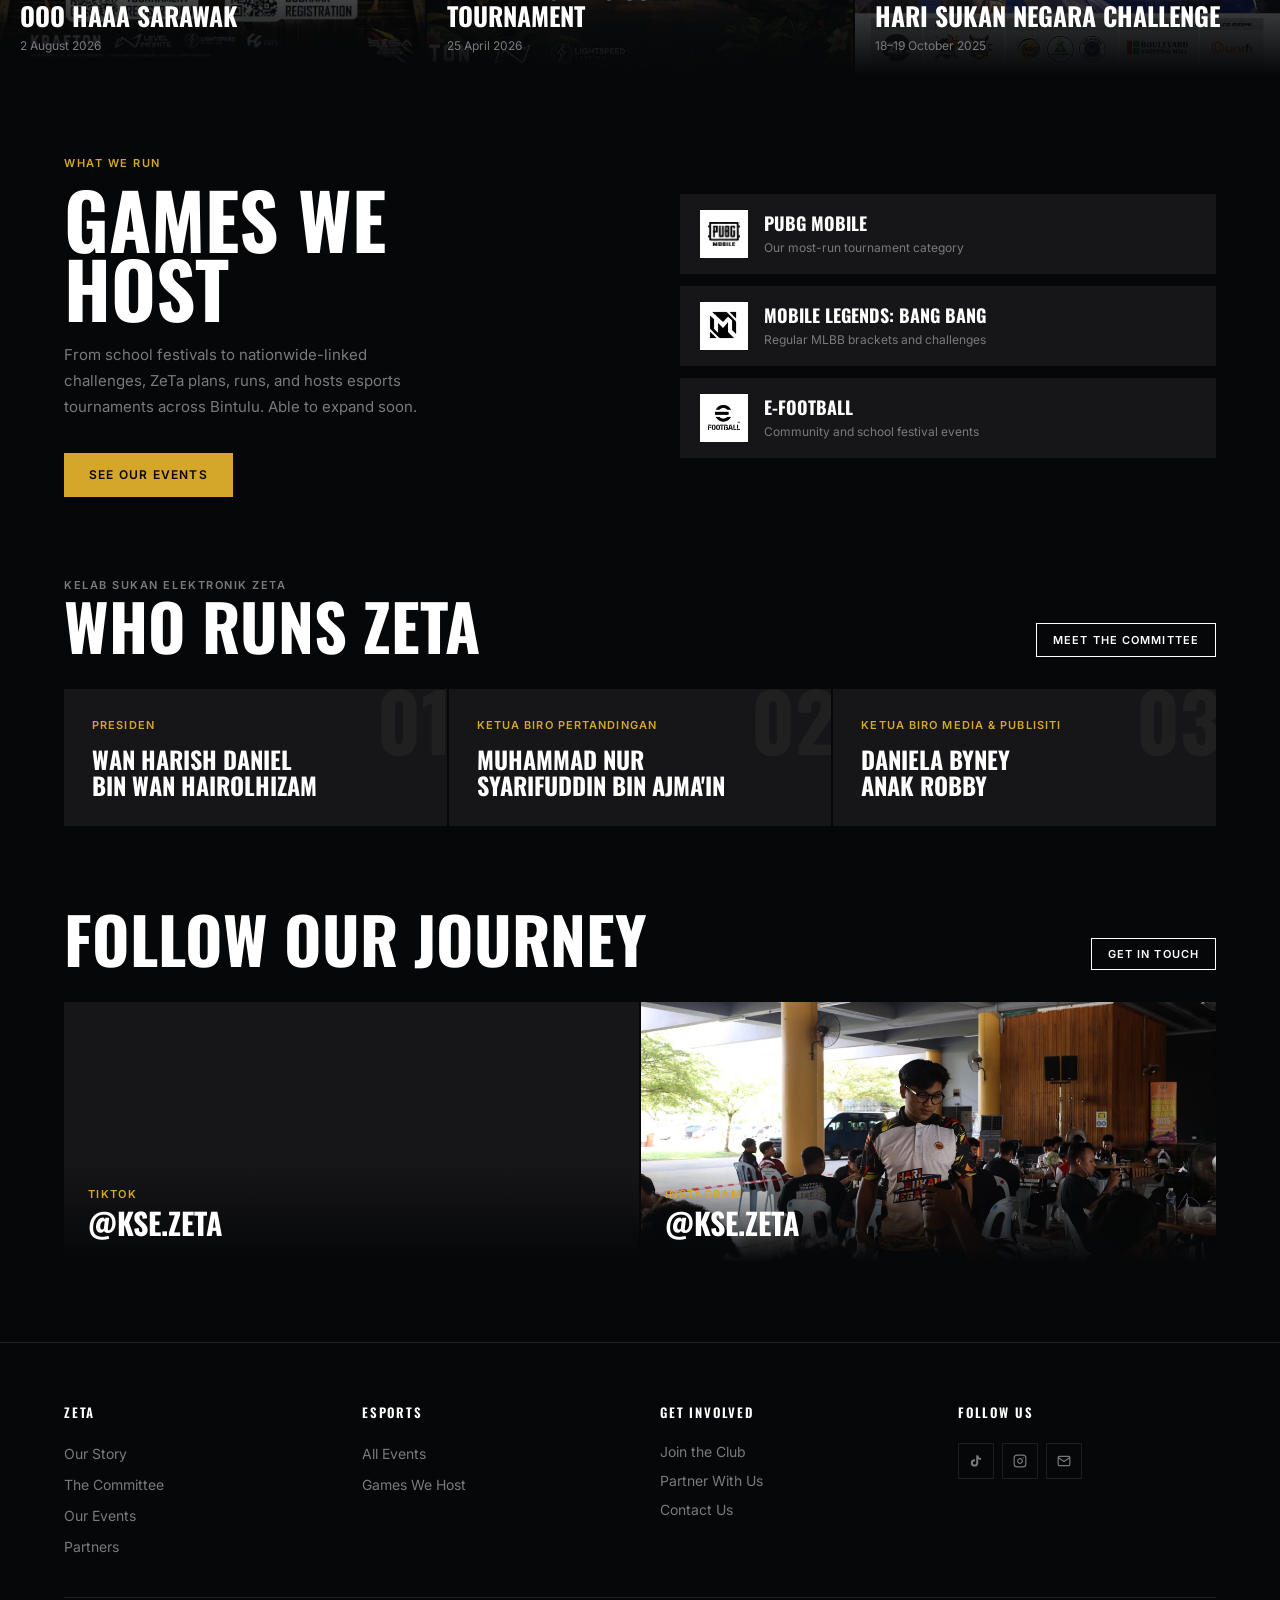
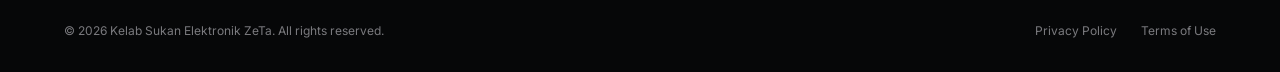
==== commit 12e439da: "Remove duplicate Follow Us text links from footer, keep icon row only" ====
--- a/index.html
+++ b/index.html
@@ -245,11 +245,6 @@
       </div>
       <div class="footer__col">
         <p class="footer__col-title">Follow Us</p>
-        <nav class="footer__links" aria-label="Social media">
-          <a href="https://www.tiktok.com/@kse.zeta" target="_blank" rel="noopener">TikTok</a>
-          <a href="https://www.instagram.com/kse.zeta/" target="_blank" rel="noopener">Instagram</a>
-          <a href="https://mail.google.com/mail/?view=cm&amp;fs=1&amp;to=kelabsukanelektronikzeta@gmail.com" target="_blank" rel="noopener">Email</a>
-        </nav>
         <div class="footer__social">
           <a href="https://www.tiktok.com/@kse.zeta" target="_blank" rel="noopener" aria-label="TikTok">
             <svg width="14" height="14" viewBox="0 0 24 24" fill="currentColor">
